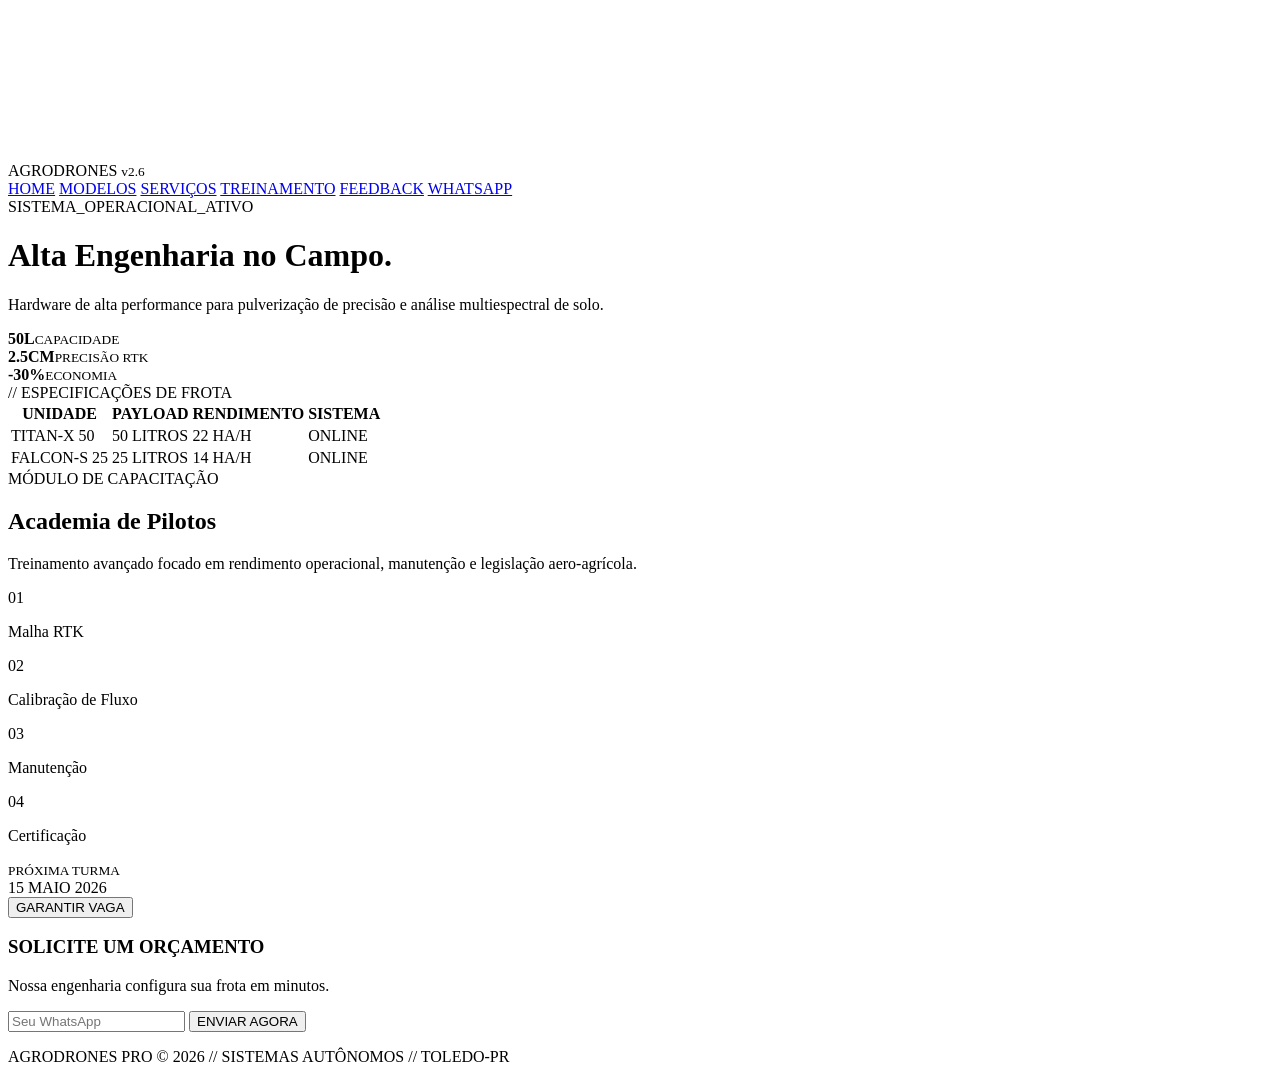
==== Fernando/index.html @ 02505116 "index.html" ====
<!DOCTYPE html>
<html lang="pt-br">
<head>
    <meta charset="UTF-8">
    <meta name="viewport" content="width=device-width, initial-scale=1.0">
    <title>AgroDrones Pro | Engenharia de Precisão</title>
    <link rel="stylesheet" href="style.css">
    <link href="https://fonts.googleapis.com/css2?family=Orbitron:wght@400;900&family=JetBrains+Mono:wght@400;700&family=Rajdhani:wght@500;700&display=swap" rel="stylesheet">
</head>
<body>

    <div class="video-bg-fullscreen">
        <div class="video-foreground">
            <iframe 
                src="https://www.youtube.com/embed/c7GzQteu3rk?controls=0&autoplay=1&loop=1&mute=1&playlist=c7GzQteu3rk&rel=0&showinfo=0&iv_load_policy=3&modestbranding=1&enablejsapi=1" 
                frameborder="0" allow="autoplay; encrypted-media" allowfullscreen>
            </iframe>
        </div>
        <div class="video-overlay-techno"></div>
    </div>

    <nav class="cyber-nav">
        <div class="nav-container">
            <div class="logo">AGRO<span>DRONES</span> <small>v2.6</small></div>
            <div class="tabs">
                <a href="#home">HOME</a>
                <a href="#modelos">MODELOS</a>
                <a href="#servicos">SERVIÇOS</a>
                <a href="#treinamento" class="active-tab">TREINAMENTO</a>
                <a href="#depoimentos">FEEDBACK</a>
                <a href="#contato" class="nav-cta">WHATSAPP</a>
            </div>
        </div>
    </nav>

    <main class="viewport-grid">
        
        <header id="home" class="glass-section hero-box">
            <div class="hero-header">
                <div class="status-tag"><span class="blink"></span> SISTEMA_OPERACIONAL_ATIVO</div>
                <h1>Alta Engenharia <span>no Campo.</span></h1>
                <p>Hardware de alta performance para pulverização de precisão e análise multiespectral de solo.</p>
                <div class="hero-stats">
                    <div class="stat"><strong>50L</strong><small>CAPACIDADE</small></div>
                    <div class="stat"><strong>2.5CM</strong><small>PRECISÃO RTK</small></div>
                    <div class="stat"><strong>-30%</strong><small>ECONOMIA</small></div>
                </div>
            </div>
        </header>

        <section id="modelos" class="glass-section">
            <div class="label">// ESPECIFICAÇÕES DE FROTA</div>
            <div class="table-scroll">
                <table class="cyber-table">
                    <thead>
                        <tr>
                            <th>UNIDADE</th>
                            <th>PAYLOAD</th>
                            <th>RENDIMENTO</th>
                            <th>SISTEMA</th>
                        </tr>
                    </thead>
                    <tbody>
                        <tr>
                            <td>TITAN-X 50</td>
                            <td>50 LITROS</td>
                            <td>22 HA/H</td>
                            <td class="neon-g">ONLINE</td>
                        </tr>
                        <tr>
                            <td>FALCON-S 25</td>
                            <td>25 LITROS</td>
                            <td>14 HA/H</td>
                            <td class="neon-g">ONLINE</td>
                        </tr>
                    </tbody>
                </table>
            </div>
        </section>

        <section id="treinamento" class="glass-section training-highlight">
            <div class="training-layout">
                <div class="training-info">
                    <div class="badge-cyber">MÓDULO DE CAPACITAÇÃO</div>
                    <h2>Academia de Pilotos</h2>
                    <p>Treinamento avançado focado em rendimento operacional, manutenção e legislação aero-agrícola.</p>
                    
                    <div class="curriculum-grid">
                        <div class="c-item"><span>01</span><p>Malha RTK</p></div>
                        <div class="c-item"><span>02</span><p>Calibração de Fluxo</p></div>
                        <div class="c-item"><span>03</span><p>Manutenção</p></div>
                        <div class="c-item"><span>04</span><p>Certificação</p></div>
                    </div>
                </div>
                <div class="training-sidebar">
                    <div class="sidebar-card">
                        <small>PRÓXIMA TURMA</small>
                        <div class="date-cyber">15 MAIO 2026</div>
                        <button class="glow-button">GARANTIR VAGA</button>
                    </div>
                </div>
            </div>
        </section>

        <section id="contato" class="contact-strip">
            <div class="c-text">
                <h3>SOLICITE UM ORÇAMENTO</h3>
                <p>Nossa engenharia configura sua frota em minutos.</p>
            </div>
            <div class="c-form">
                <input type="text" placeholder="Seu WhatsApp">
                <button>ENVIAR AGORA</button>
            </div>
        </section>

    </main>

    <footer class="cyber-footer">
        <p>AGRODRONES PRO © 2026 // SISTEMAS AUTÔNOMOS // TOLEDO-PR</p>
    </footer>

</body>
</html>
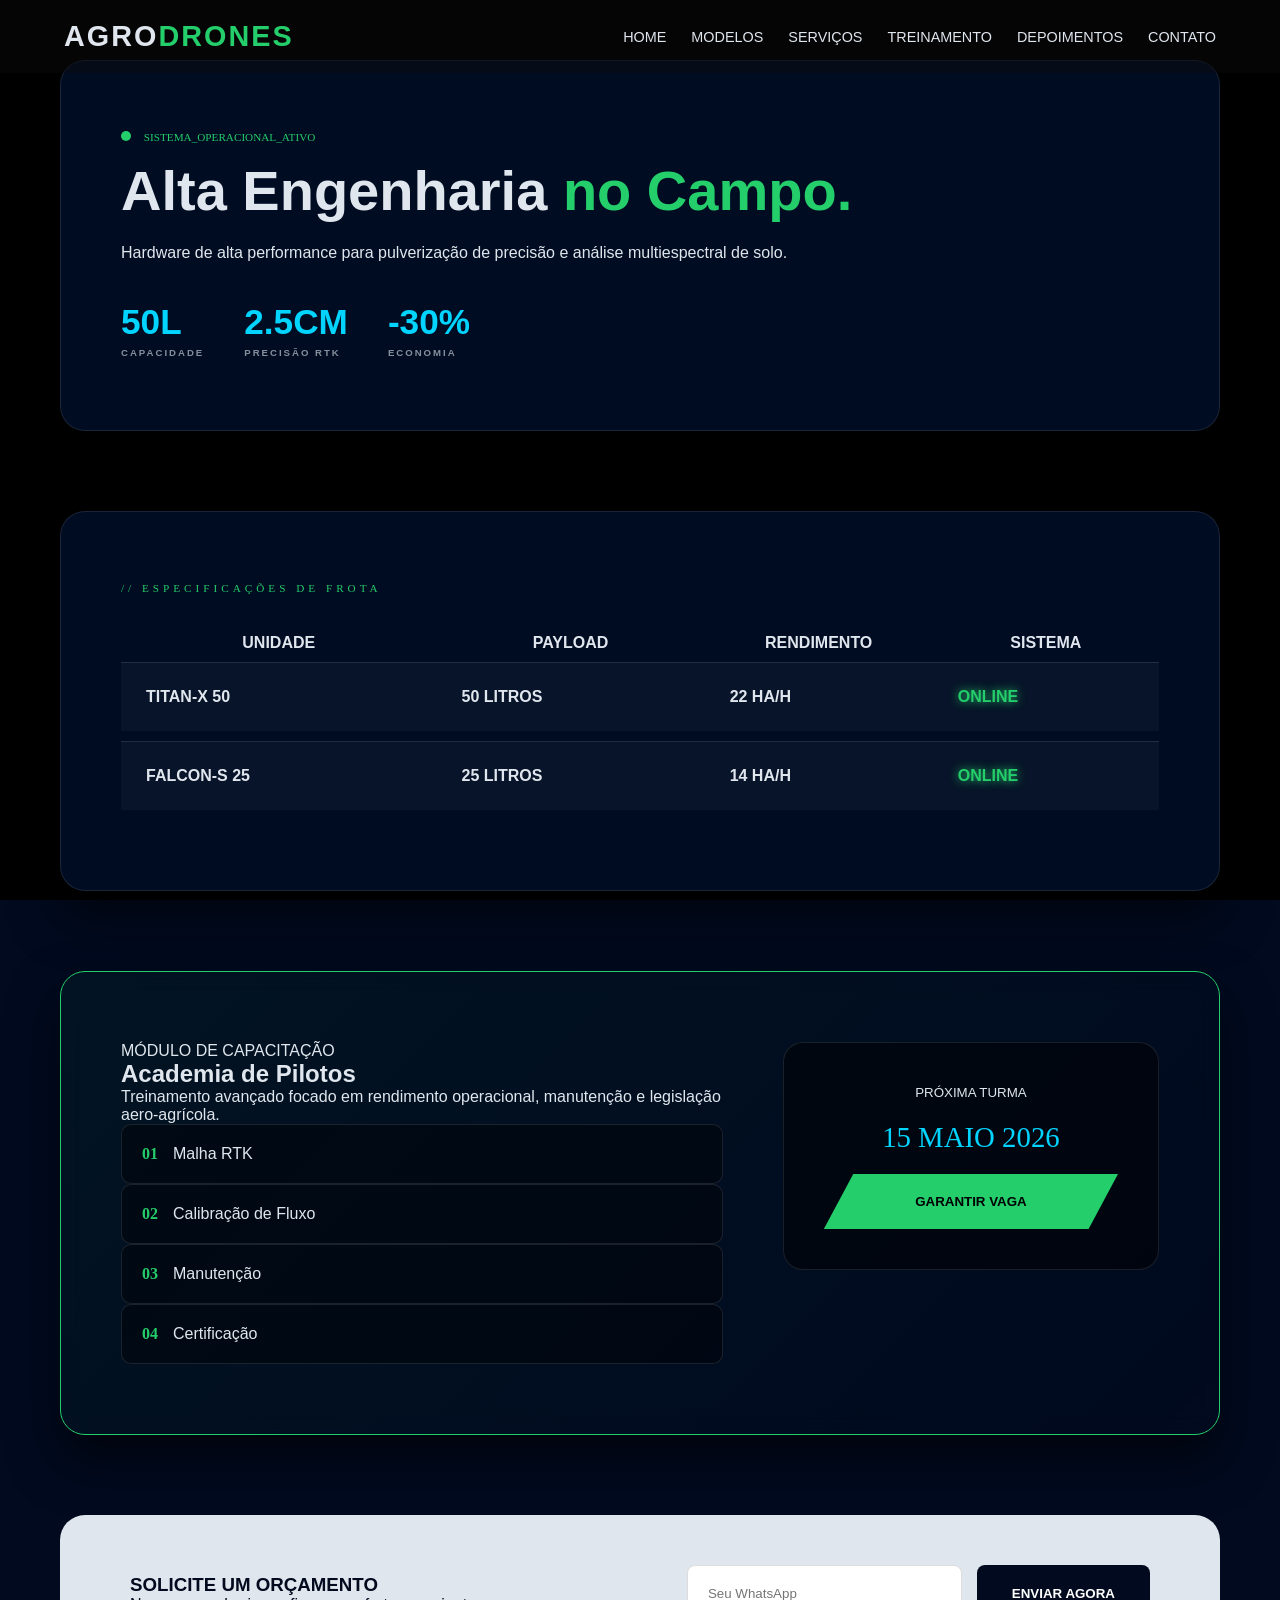
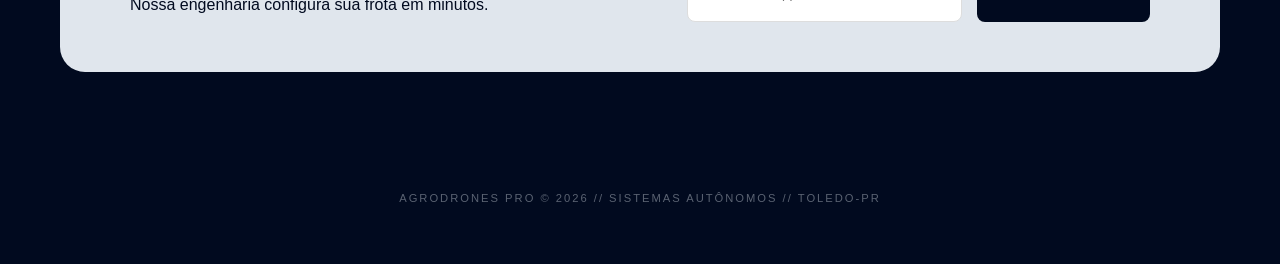
==== commit 6716e539: "Treinamentos" ====
--- a/Fernando/index.html
+++ b/Fernando/index.html
@@ -19,19 +19,19 @@
         <div class="video-overlay-techno"></div>
     </div>
 
-    <nav class="cyber-nav">
-        <div class="nav-container">
-            <div class="logo">AGRO<span>DRONES</span> <small>v2.6</small></div>
-            <div class="tabs">
-                <a href="#home">HOME</a>
-                <a href="#modelos">MODELOS</a>
-                <a href="#servicos">SERVIÇOS</a>
-                <a href="#treinamento" class="active-tab">TREINAMENTO</a>
-                <a href="#depoimentos">FEEDBACK</a>
-                <a href="#contato" class="nav-cta">WHATSAPP</a>
-            </div>
-        </div>
-    </nav>
+    <header class="cyber-header">
+        <nav class="nav-container">
+            <div class="logo">AGRO<span>DRONES</span></div>
+            <ul class="nav-menu">
+                <li><a href="/ADS-IA/">Home</a></li>
+                <li><a href="/ADS-IA/Henrique">Modelos</a></li>
+                <li><a href="/ADS-IA/Raul">Serviços</a></li>
+                <li><a href="/ADS-IA/Fernando">Treinamento</a></li>
+                <li><a href="/ADS-IA/Nicolas">Depoimentos</a></li>
+                <li><a href="/ADS-IA/Marco" class="btn-contact">Contato</a></li>
+            </ul>
+        </nav>
+    </header>
 
     <main class="viewport-grid">
         
--- a/Fernando/style.css
+++ b/Fernando/style.css
@@ -0,0 +1,133 @@
+:root {
+    --navy: #010a1f;
+    --neon: #24ce6b;
+    --blue: #00d4ff;
+    --white: #e0e6ed;
+    --glass: rgba(1, 15, 40, 0.85);
+    --border: rgba(255, 255, 255, 0.1);
+}
+
+/* 1. RESET E FONTES DA HOME */
+* { 
+    margin: 0; padding: 0; box-sizing: border-box; 
+    font-family: 'Segoe UI', Roboto, sans-serif; /* Fonte da Home */
+}
+
+body { 
+    background: var(--navy); 
+    color: var(--white); 
+    overflow-x: hidden; 
+}
+
+/* 2. BACKGROUND ENGINE (Sutil igual a Home) */
+.video-bg-fullscreen {
+    position: fixed; top: 0; left: 0; width: 100%; height: 100%;
+    z-index: -2; background: #000;
+}
+
+.video-bg-fullscreen iframe {
+    position: absolute; top: 50%; left: 50%;
+    width: 100vw; height: 56.25vw;
+    min-height: 100vh; min-width: 177.77vh;
+    transform: translate(-50%, -50%);
+    pointer-events: none;
+    opacity: 0.4; /* Deixa o vídeo bem sutil */
+}
+
+/* --- INTERFACE UI --- */
+/* Header & Nav */
+.cyber-header {
+    width: 100%;
+    padding: 20px 5%;
+    background: rgba(10, 10, 12, 0.5);
+    border-bottom:none;
+    position: fixed;
+    top: 0;
+    z-index: 1000;
+}
+
+.nav-container {
+    display: flex;
+    justify-content: space-between;
+    align-items: center;
+}
+
+.logo {
+    font-size: 1.8rem;
+    font-weight: 900;
+    letter-spacing: 2px;
+}
+
+.logo span { color: var(--neon); }
+
+.nav-menu {
+    display: flex;
+    list-style: none;
+    gap: 25px;
+}
+
+.nav-menu a {
+    text-decoration: none;
+    color: var(--text-light);
+    font-size: 0.9rem;
+    text-transform: uppercase;
+    transition: 0.3s;
+    backdrop-filter: blur(12px);
+}
+
+.nav-menu a:hover {
+    color: var(--cyber-neon);
+    text-shadow: 0 0 10px var(--cyber-neon);
+}
+
+.viewport-grid { max-width: 1200px; margin: 60px auto; padding: 0 20px; display: flex; flex-direction: column; gap: 80px; }
+
+.glass-section {
+    background: var(--glass); border: 1px solid var(--border);
+    border-radius: 25px; padding: 70px 60px; backdrop-filter: blur(12px);
+    box-shadow: 0 25px 50px rgba(0,0,0,0.6);
+}
+
+h1 { font-family: 'Orbitron', sans-serif; font-size: 3.5rem; line-height: 1; margin-bottom: 25px; }
+h1 span { color: var(--neon); }
+
+.cyber-table { width: 100%; border-collapse: separate; border-spacing: 0 10px; }
+.cyber-table td { padding: 25px; background: rgba(255,255,255,0.03); border-top: 1px solid var(--border); font-weight: 700; }
+.neon-g { color: var(--neon); text-shadow: 0 0 10px var(--neon); }
+
+.training-highlight { border: 1px solid var(--neon); background: linear-gradient(135deg, rgba(36,206,107,0.05), transparent); }
+.training-layout { display: grid; grid-template-columns: 1.6fr 1fr; gap: 60px; }
+.c-item { display: flex; gap: 15px; background: rgba(0,0,0,0.4); padding: 20px; border-radius: 10px; border: 1px solid var(--border); align-items: center; }
+.c-item span { color: var(--neon); font-weight: 900; font-family: 'Orbitron'; }
+
+.sidebar-card { background: rgba(0,0,0,0.5); padding: 40px; border-radius: 20px; text-align: center; border: 1px solid var(--border); }
+.date-cyber { font-family: 'Orbitron'; font-size: 1.8rem; color: var(--blue); margin: 20px 0; }
+.glow-button { 
+    width: 100%; padding: 20px; background: var(--neon); border: none; font-weight: 900; 
+    cursor: pointer; clip-path: polygon(10% 0, 100% 0, 90% 100%, 0% 100%); transition: 0.4s;
+}
+.glow-button:hover { box-shadow: 0 0 30px var(--neon); transform: translateY(-3px); }
+
+.contact-strip { 
+    background: var(--white); color: var(--navy); padding: 50px 70px; border-radius: 25px;
+    display: flex; justify-content: space-between; align-items: center;
+}
+.c-form { display: flex; gap: 15px; flex: 0.7; }
+.c-form input { flex: 1; padding: 20px; border-radius: 8px; border: 1px solid #ddd; outline: none; }
+.c-form button { padding: 20px 35px; background: var(--navy); color: #fff; border: none; font-weight: 900; border-radius: 8px; cursor: pointer; }
+
+.hero-stats { display: flex; gap: 40px; margin-top: 40px; }
+.stat strong { font-size: 2.2rem; color: var(--blue); display: block; }
+.stat small { font-size: 0.6rem; letter-spacing: 2px; opacity: 0.6; font-weight: 800; }
+.label { font-family: 'JetBrains Mono'; color: var(--neon); font-size: 0.7rem; margin-bottom: 30px; letter-spacing: 4px; }
+.status-tag { font-family: 'JetBrains Mono'; color: var(--neon); font-size: 0.7rem; margin-bottom: 20px; display: block; }
+.blink { height: 10px; width: 10px; background: var(--neon); border-radius: 50%; display: inline-block; margin-right: 10px; animation: blinker 1s linear infinite; }
+@keyframes blinker { 50% { opacity: 0; } }
+
+.cyber-footer { text-align: center; padding: 60px; opacity: 0.4; font-size: 0.7rem; letter-spacing: 2px; }
+
+@media (max-width: 900px) {
+    .training-layout, .contact-strip { grid-template-columns: 1fr; flex-direction: column; text-align: center; gap: 40px; }
+    h1 { font-size: 2.5rem; }
+    .hero-stats { justify-content: center; }
+}
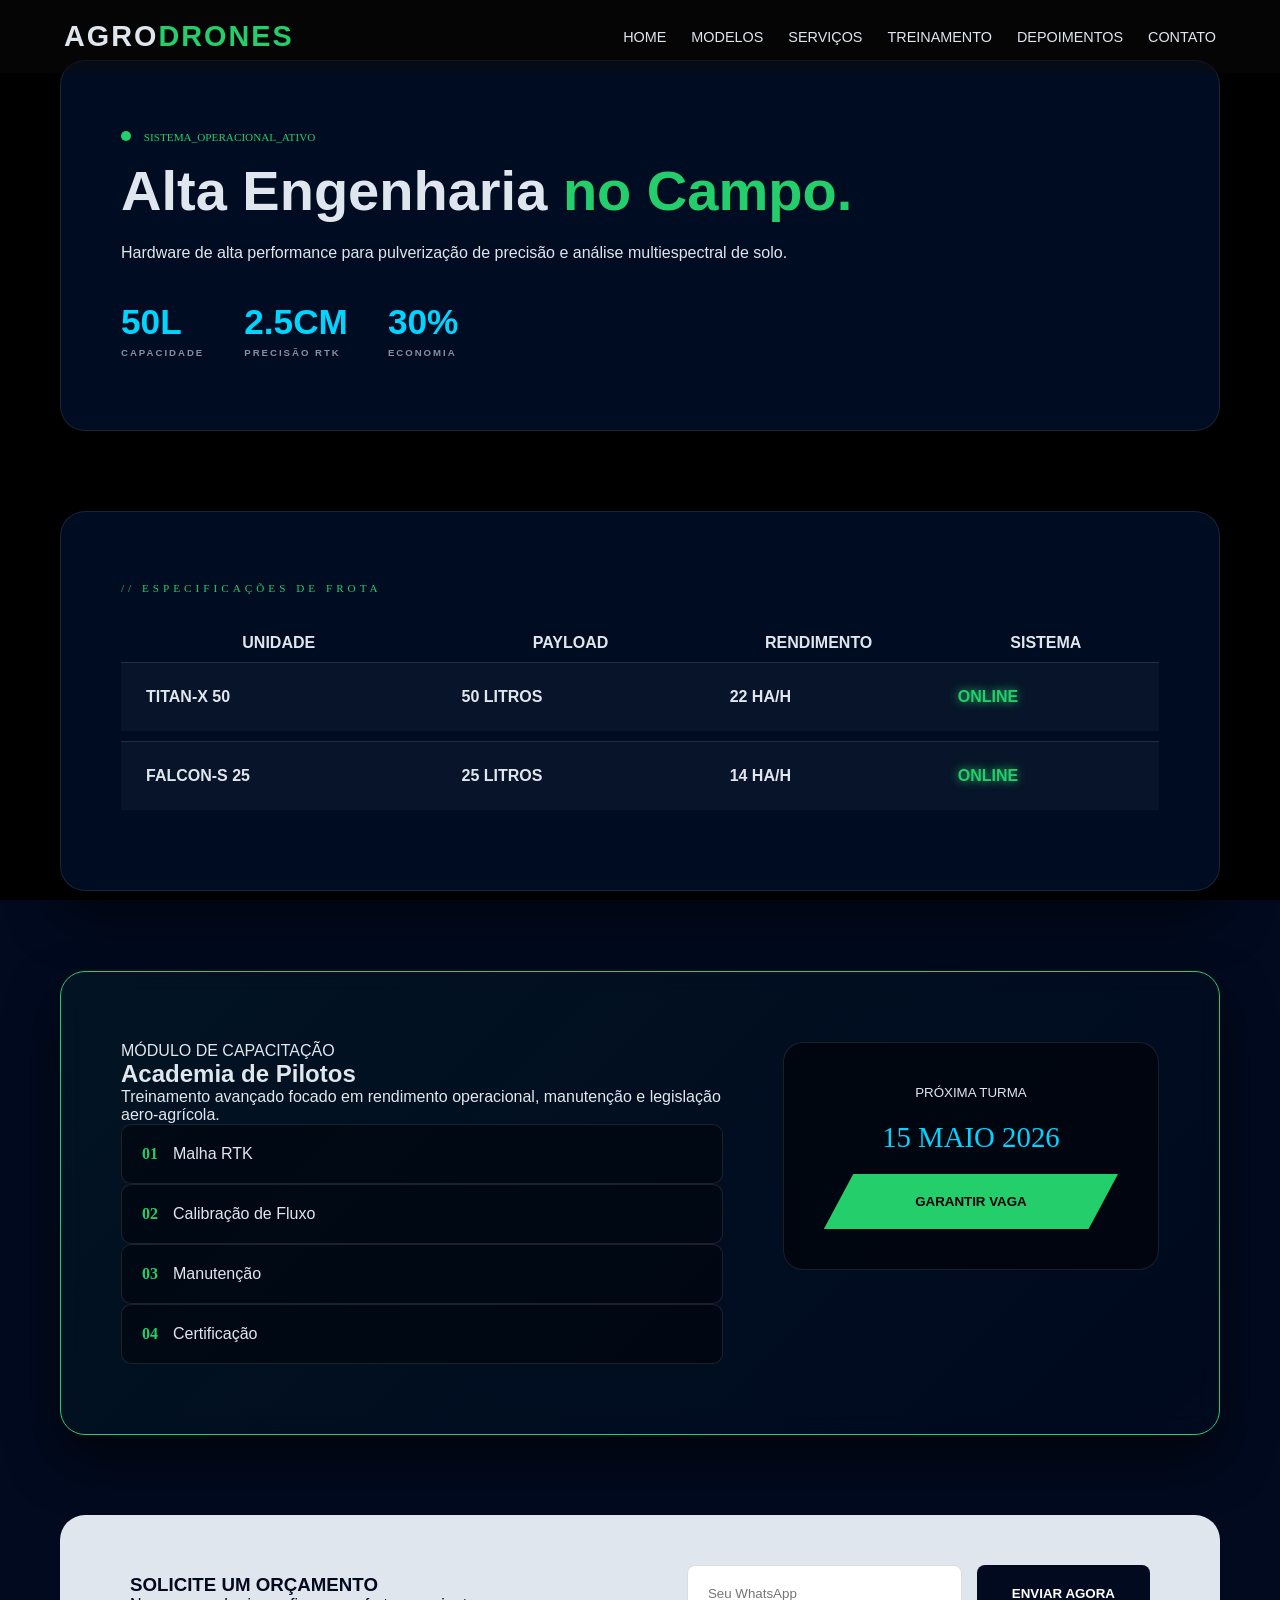
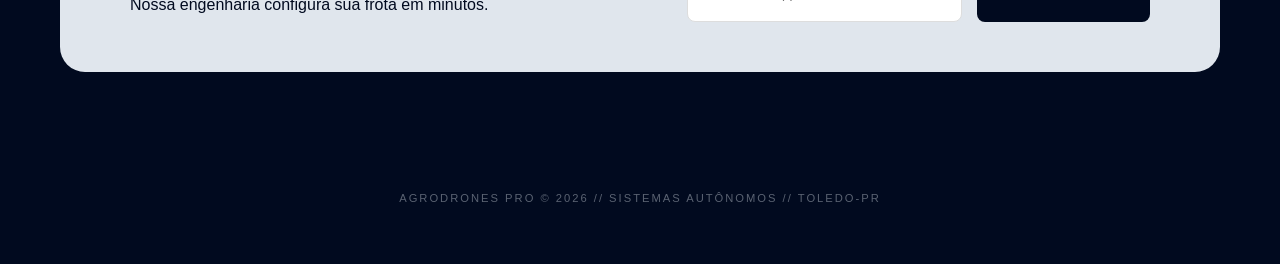
==== commit 7c343b19: "Update index.html" ====
--- a/Fernando/index.html
+++ b/Fernando/index.html
@@ -43,7 +43,7 @@
                 <div class="hero-stats">
                     <div class="stat"><strong>50L</strong><small>CAPACIDADE</small></div>
                     <div class="stat"><strong>2.5CM</strong><small>PRECISÃO RTK</small></div>
-                    <div class="stat"><strong>-30%</strong><small>ECONOMIA</small></div>
+                    <div class="stat"><strong>30%</strong><small>ECONOMIA</small></div>
                 </div>
             </div>
         </header>
